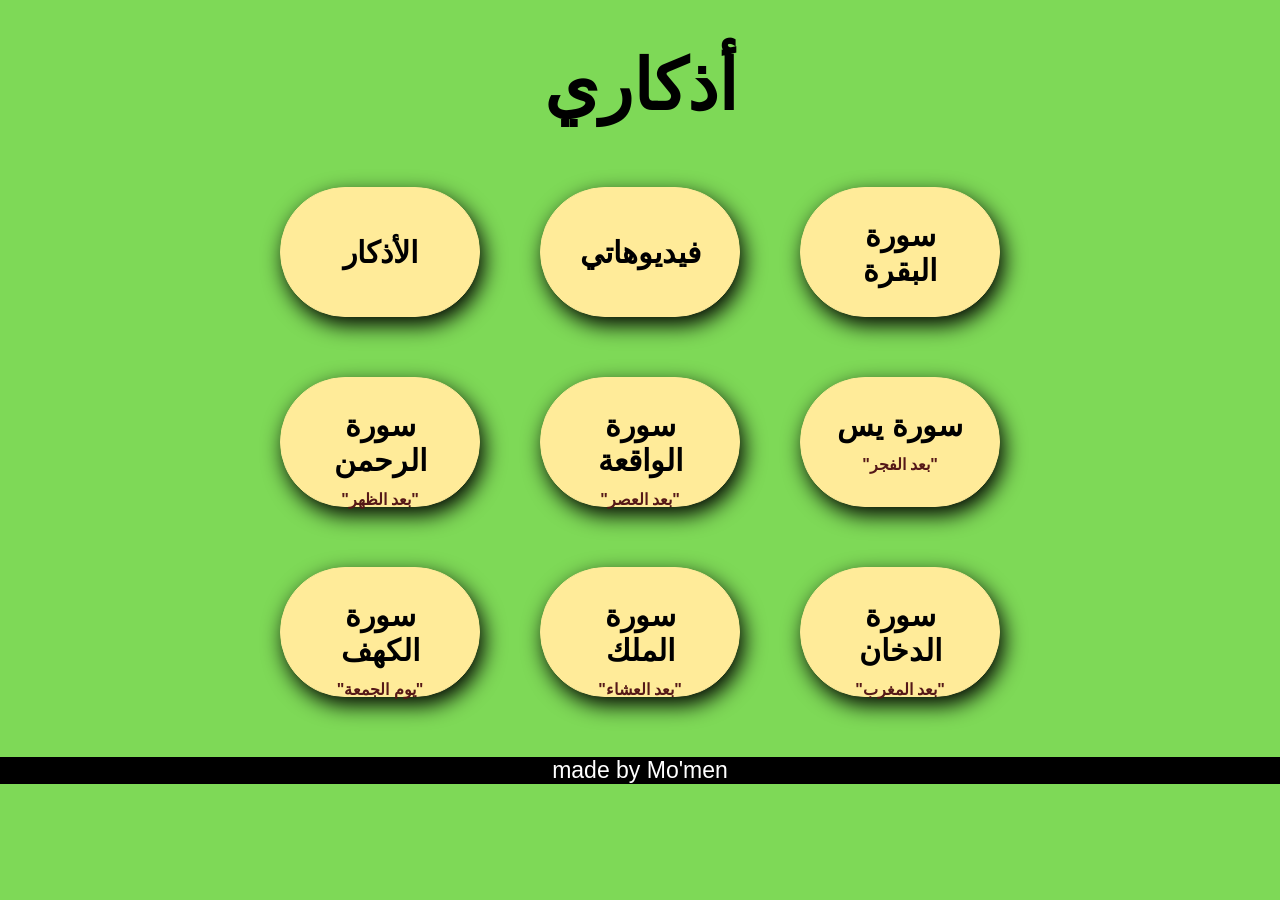
==== index.html @ 22f5614e "Add files via upload" ====
<!DOCTYPE html>
<html lang="en">
<head>
    <meta charset="UTF-8">
    <meta name="viewport" content="width=device-width, initial-scale=1.0">
    <link rel="stylesheet" href="style.css">
      <link rel="icon" type="image/png" href="images/loogoo.jpg">

    <title> أذكاري </title>
</head>
<body>
    <h1>أذكاري</h1>
    <section>
        <div class="btns">
            <button class="btn1"  id="azkar">
                الأذكار
            </button>
            <button class="btn1" id="videos">
                فيديوهاتي
            </button>
            <button class="btn1" id="bakara">
                سورة البقرة
            </button>
        </div>
        
        <div class="btns">
            <button class="btn1" id="rahman">
                سورة الرحمن
                <br>
                  <span>"بعد الظهر"</span>
            </button>

            <button class="btn1" id="wakea">
                سورة الواقعة
                <br>
                  <span>"بعد العصر"</span>
            </button>
            <button class="btn1" id="yasin">
                سورة يس
                <br>
                <span>"بعد الفجر"</span>
            </button>
        </div>
        
        <div class="btns">
            <button class="btn1" id="kahf" >
                سورة الكهف
                <br>
                  <span>"يوم الجمعة"</span>
            </button>

            <button class="btn1" id="mulk">
                سورة الملك
                <br>
                  <span>"بعد العشاء"</span>
            </button>
            <button class="btn1" id="dukhan">
                سورة الدخان
                <br>
                  <span>"بعد المغرب"</span>
            </button>
  
        </div>
    </section>

    <footer>
        made by <a href="">Mo'men</a>
    </footer>
 


    <script src="main.js"></script>
</body>
</html>
---- style.css ----
*{
    margin: 0;
    padding: 0;
    font-family: Arial, Helvetica, sans-serif;
}
body{
    background-color: #7ed957;

}
h1{
    text-align: center;
    margin-top:45px ;
    font-size: 70px;
    
    

}
.btns{
  
    display: flex;
    justify-content: center;
    flex-wrap: wrap;
    gap: 60px;
    margin: 60px 0;


}

.btn1{
    padding: 30px;
    width: 200px;
    height: 130px;
    border-radius: 9999px;
    font-size: 30px;
    font-weight: 700;
    background-color: #ffeb99;
    border: 1px solid #ffeb99;
    box-shadow: 4px 8px 21px black;
    cursor: pointer;
    transition: 0.5s;
}
.btn1:hover{
    transform: scale(1.15);
}
footer a{
    text-decoration: none;
    color: #fff;

}
footer{
    background-color: black;
    color: #fff;
    width:100% ;
    
    text-align: center;
    font-size: 23px;

}
button span{
    font-size: 16px ;
    color: rgb(85, 24, 24);
}
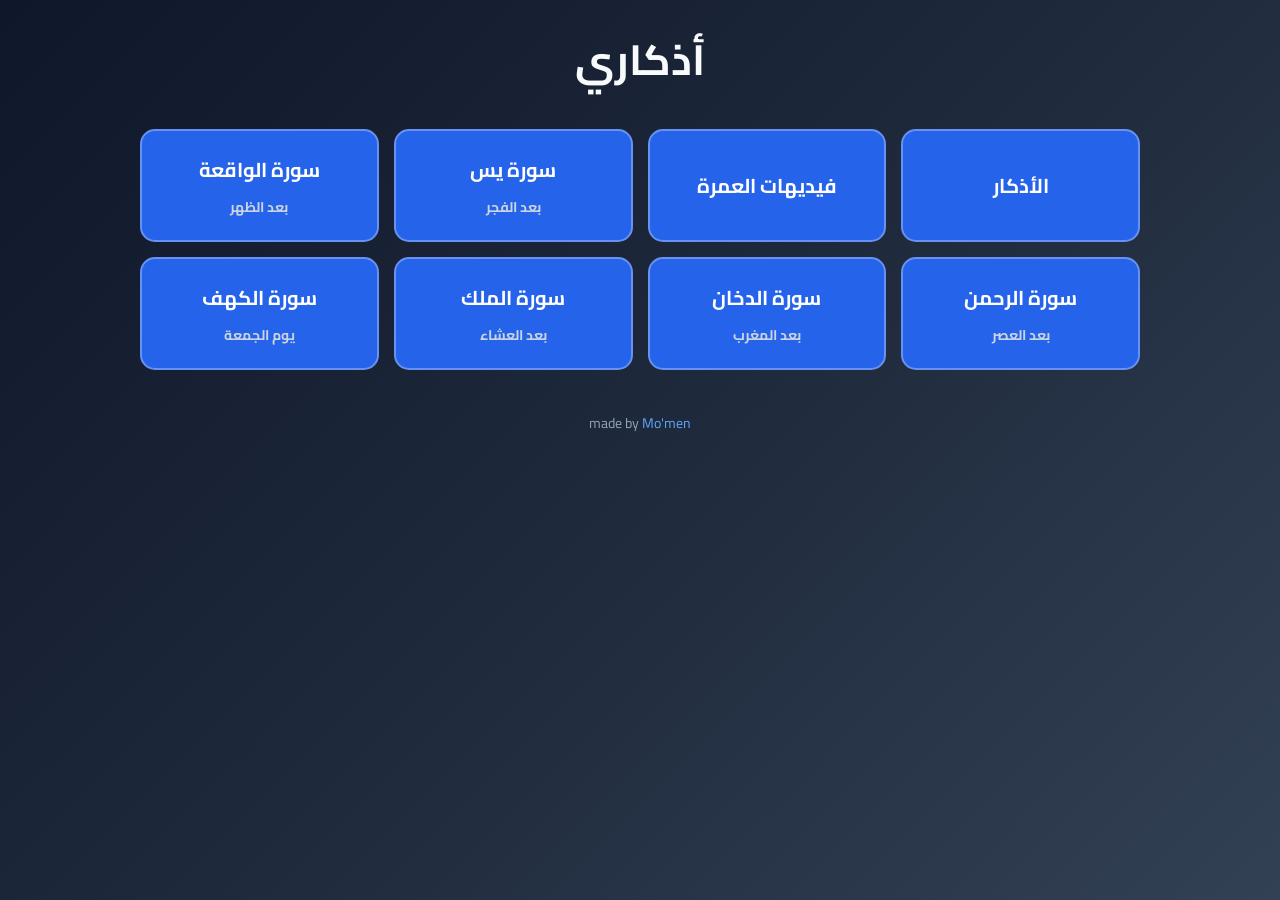
==== commit b84f2310: "update file" ====
--- a/index.html
+++ b/index.html
@@ -1,74 +1,121 @@
 <!DOCTYPE html>
-<html lang="en">
+<html lang="ar">
 <head>
     <meta charset="UTF-8">
     <meta name="viewport" content="width=device-width, initial-scale=1.0">
-    <link rel="stylesheet" href="style.css">
-      <link rel="icon" type="image/png" href="images/loogoo.jpg">
+    <title>أذكاري</title>
+    <style>
+        @import url('https://fonts.googleapis.com/css2?family=Cairo:wght@200..1000&display=swap');
 
-    <title> أذكاري </title>
+        *{
+            margin: 0;
+            padding: 0;
+            box-sizing: border-box;
+            font-family: "Cairo", sans-serif;
+        }
+
+        body{
+            min-height: 100vh;
+            background: linear-gradient(135deg,#0f172a,#1e293b,#334155);
+            color: white;
+            padding: 20px;
+            direction: rtl;
+        }
+
+        h1{
+            text-align: center;
+            margin-bottom: 30px;
+            font-size: 42px;
+            font-weight: bold;
+            color: #f8fafc;
+        }
+
+        /* ===== BUTTONS ===== */
+        .btns{
+            display: flex;
+            flex-wrap: wrap;
+            gap: 15px;
+            justify-content: center;
+            margin: 0 auto;
+            max-width: 1000px;
+        }
+
+        .btn{
+            background: #2563eb;
+            border: 2px solid rgba(255,255,255,0.3);
+            padding: 20px 30px;
+            border-radius: 15px;
+            color: white;
+            font-size: 20px;
+            font-weight: bold;
+            cursor: pointer;
+            transition: 0.3s;
+            flex: 1 1 200px; /* كل زر نفس الحجم */
+            text-align: center;
+        }
+
+        .btn:hover{
+            transform: translateY(-4px);
+            background: #1e40af;
+        }
+
+        .btn span{
+            display: block;
+            font-size: 14px;
+            color: #cbd5e1;
+            margin-top: 6px;
+        }
+
+        footer{
+            text-align: center;
+            margin-top: 40px;
+            font-size: 14px;
+            color: #94a3b8;
+        }
+
+        footer a{
+            color: #60a5fa;
+            text-decoration: none;
+        }
+
+        footer a:hover{
+            text-decoration: underline;
+        }
+
+        /* ===== RESPONSIVE ===== */
+        @media(max-width:768px){
+            .btns{
+                flex-direction: column; /* يخليهم تحت بعض */
+                align-items: stretch;
+            }
+
+            .btn{
+                flex: 1 1 auto;
+                width: 100%;
+                font-size: 22px;
+                padding: 25px;
+            }
+        }
+    </style>
 </head>
 <body>
     <h1>أذكاري</h1>
     <section>
         <div class="btns">
-            <button class="btn1"  id="azkar">
-                الأذكار
-            </button>
-            <button class="btn1" id="videos">
-                فيديوهاتي
-            </button>
-            <button class="btn1" id="bakara">
-                سورة البقرة
-            </button>
-        </div>
-        
-        <div class="btns">
-            <button class="btn1" id="rahman">
-                سورة الرحمن
-                <br>
-                  <span>"بعد الظهر"</span>
-            </button>
-
-            <button class="btn1" id="wakea">
-                سورة الواقعة
-                <br>
-                  <span>"بعد العصر"</span>
-            </button>
-            <button class="btn1" id="yasin">
-                سورة يس
-                <br>
-                <span>"بعد الفجر"</span>
-            </button>
-        </div>
-        
-        <div class="btns">
-            <button class="btn1" id="kahf" >
-                سورة الكهف
-                <br>
-                  <span>"يوم الجمعة"</span>
-            </button>
-
-            <button class="btn1" id="mulk">
-                سورة الملك
-                <br>
-                  <span>"بعد العشاء"</span>
-            </button>
-            <button class="btn1" id="dukhan">
-                سورة الدخان
-                <br>
-                  <span>"بعد المغرب"</span>
-            </button>
-  
+            <button class="btn" id="azkar">الأذكار</button>
+            <button class="btn" id="videos">فيديهات العمرة</button>
+            <button class="btn" id="yasin">سورة يس <span>بعد الفجر</span></button>
+            <button class="btn" id="wakea">سورة الواقعة <span>بعد الظهر</span></button>
+            <button class="btn" id="rahman">سورة الرحمن <span>بعد العصر</span></button>
+            <button class="btn" id="dukhan">سورة الدخان <span>بعد المغرب</span></button>
+            <button class="btn" id="mulk">سورة الملك <span>بعد العشاء</span></button>
+            <button class="btn" id="kahf">سورة الكهف <span>يوم الجمعة</span></button>
         </div>
     </section>
 
     <footer>
-        made by <a href="">Mo'men</a>
+        made by <a href="#">Mo'men</a>
     </footer>
- 
-
-
     <script src="main.js"></script>
 </body>
-</html>+</html>
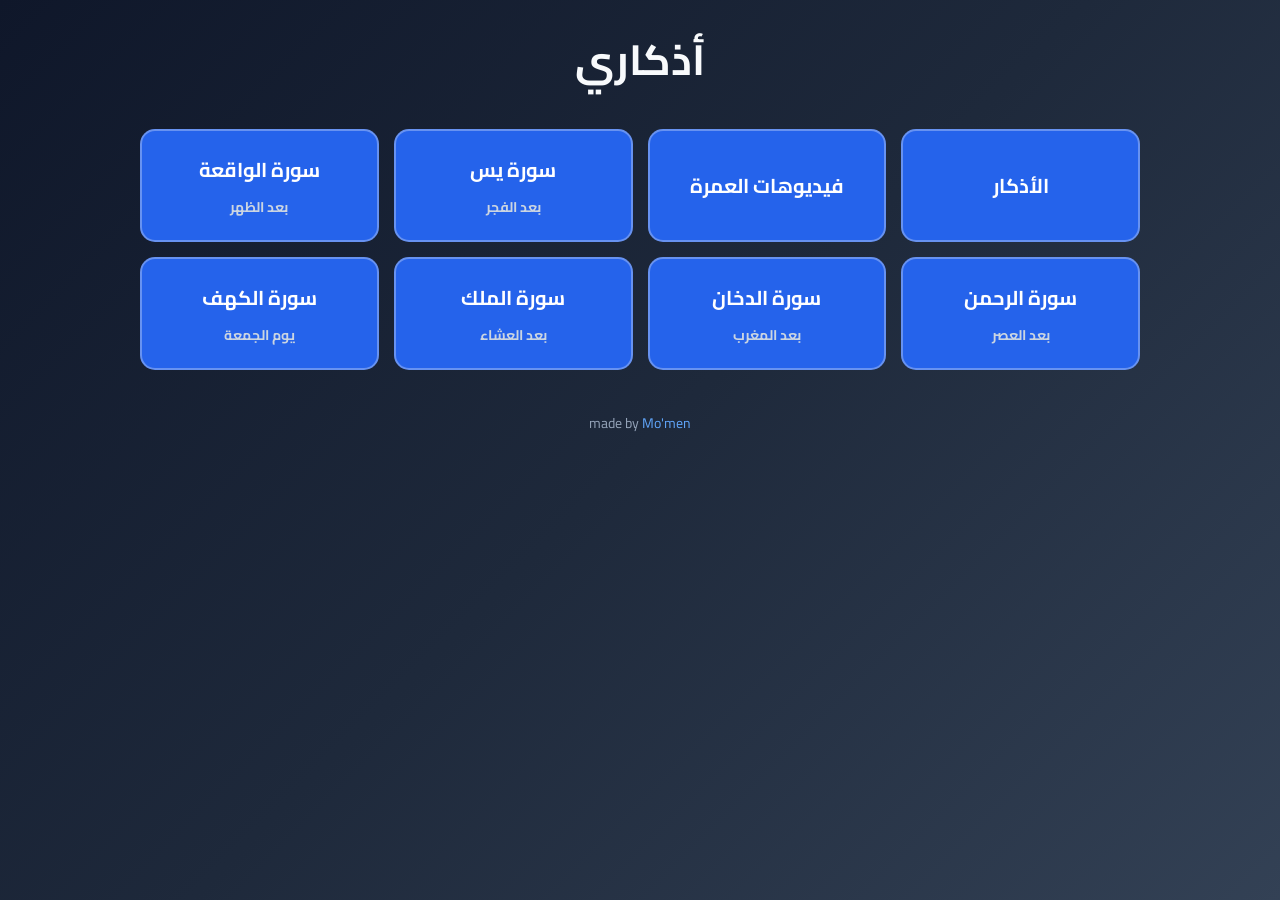
==== commit 81d731e2: "update" ====
--- a/index.html
+++ b/index.html
@@ -103,7 +103,7 @@
     <section>
         <div class="btns">
             <button class="btn" id="azkar">الأذكار</button>
-            <button class="btn" id="videos">فيديهات العمرة</button>
+            <button class="btn" id="videos">فيديوهات العمرة</button>
             <button class="btn" id="yasin">سورة يس <span>بعد الفجر</span></button>
             <button class="btn" id="wakea">سورة الواقعة <span>بعد الظهر</span></button>
             <button class="btn" id="rahman">سورة الرحمن <span>بعد العصر</span></button>
